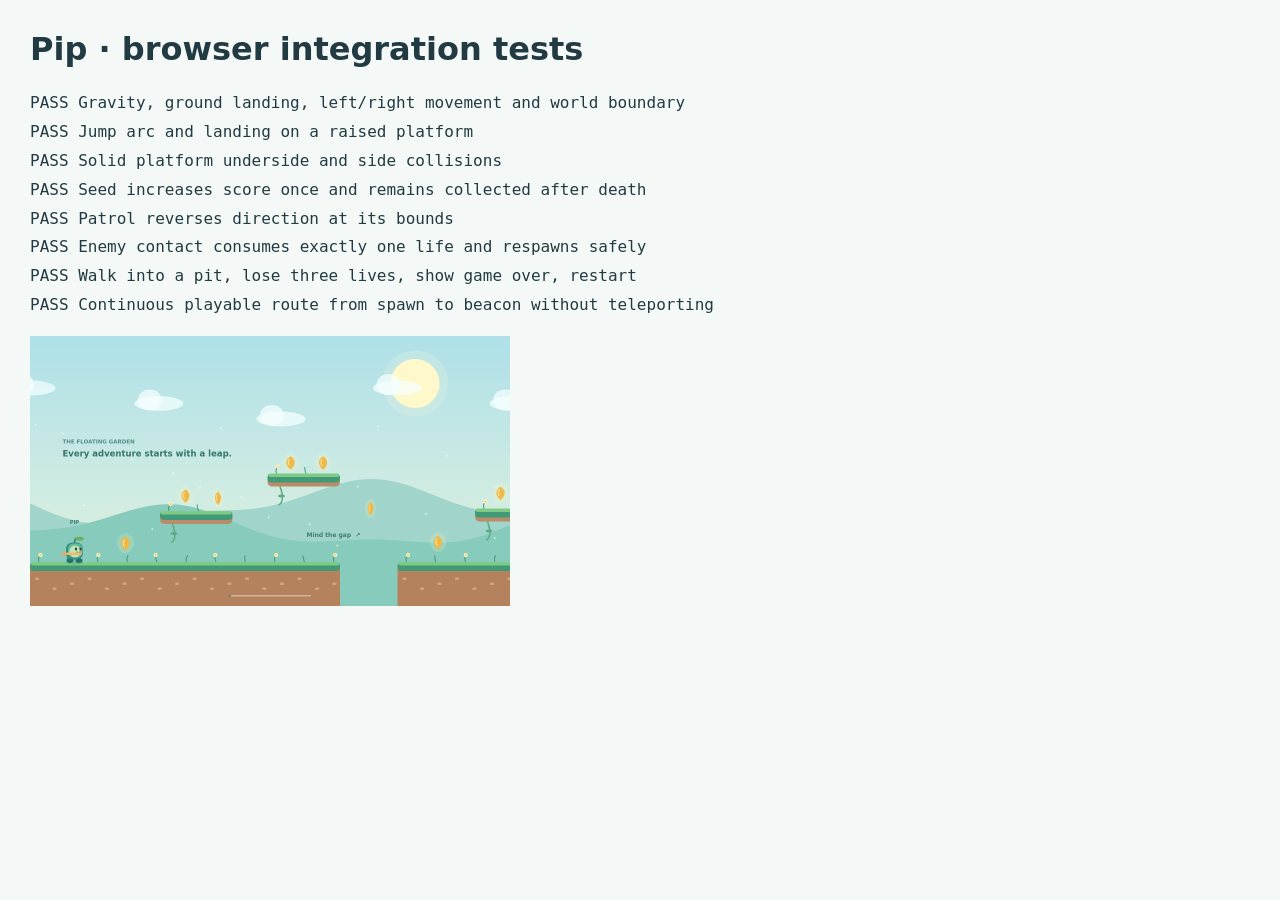
==== tests/index.html @ a0629825 "Initial working platformer" ====
<!doctype html><html lang="en"><meta charset="utf-8"><title>Pip · browser tests</title>
<style>body{font:16px system-ui;margin:30px;background:#f4f8f7;color:#223b42}pre{line-height:1.8;white-space:pre-wrap}canvas{width:480px;max-width:100%}</style>
<h1>Pip · browser integration tests</h1><pre id="results">Running…</pre>
<canvas id="game" width="960" height="540"></canvas>
<div hidden><span id="score"></span><span id="lives"></span><button id="restart"></button><div id="overlay"><span id="eyebrow"></span><span id="message-title"></span><span id="message-text"></span><button id="play-again"></button></div><span id="status"></span></div>
<script src="../js/level.js"></script><script src="../js/physics.js"></script><script src="../js/renderer.js"></script><script src="../js/game.js"></script><script src="game-tests.js"></script></html>
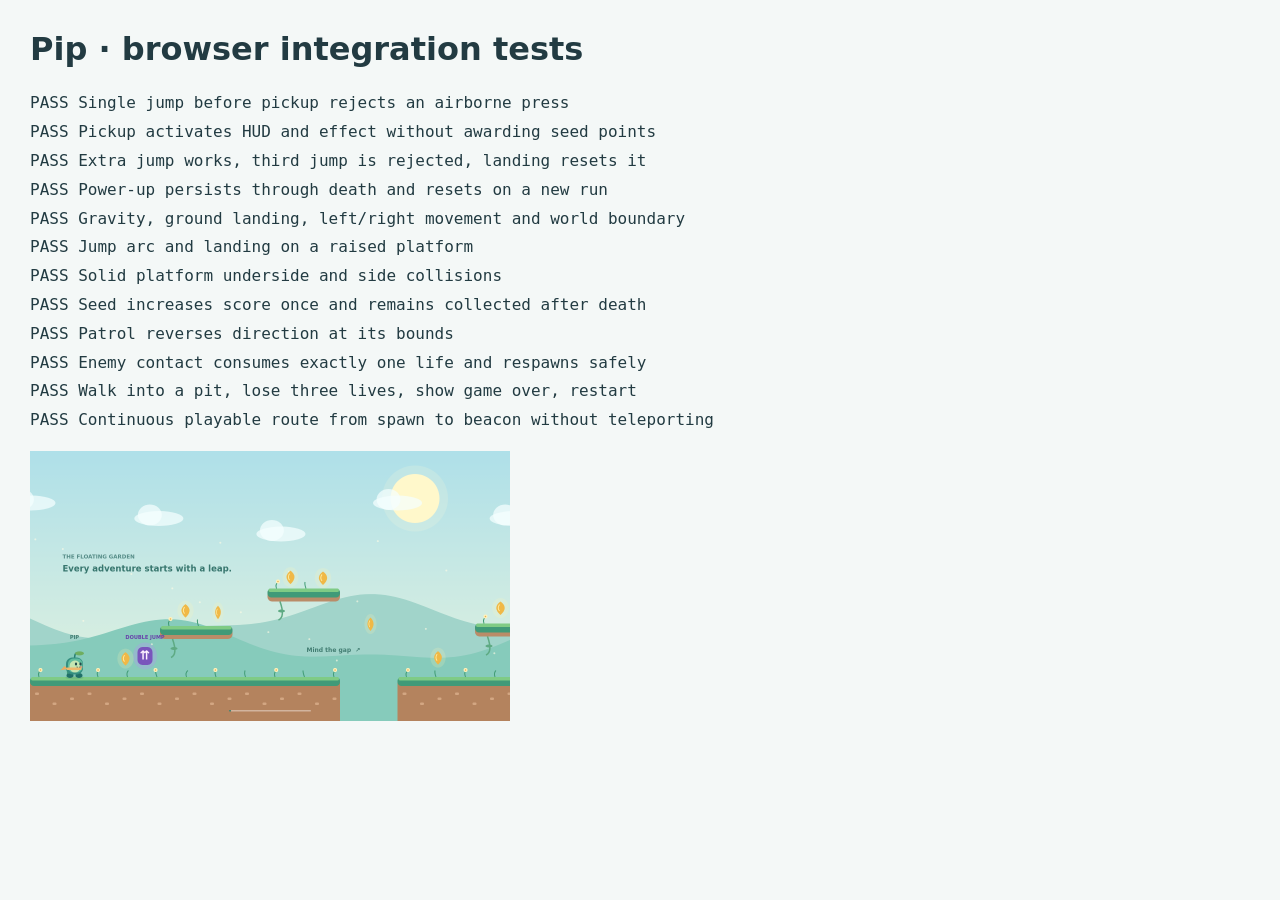
==== commit 3957be98: "Add double-jump power-up" ====
--- a/tests/index.html
+++ b/tests/index.html
@@ -2,5 +2,5 @@
 <style>body{font:16px system-ui;margin:30px;background:#f4f8f7;color:#223b42}pre{line-height:1.8;white-space:pre-wrap}canvas{width:480px;max-width:100%}</style>
 <h1>Pip · browser integration tests</h1><pre id="results">Running…</pre>
 <canvas id="game" width="960" height="540"></canvas>
-<div hidden><span id="score"></span><span id="lives"></span><button id="restart"></button><div id="overlay"><span id="eyebrow"></span><span id="message-title"></span><span id="message-text"></span><button id="play-again"></button></div><span id="status"></span></div>
+<div hidden><span id="double-jump" hidden></span><span id="score"></span><span id="lives"></span><button id="restart"></button><div id="overlay"><span id="eyebrow"></span><span id="message-title"></span><span id="message-text"></span><button id="play-again"></button></div><span id="status"></span></div>
 <script src="../js/level.js"></script><script src="../js/physics.js"></script><script src="../js/renderer.js"></script><script src="../js/game.js"></script><script src="game-tests.js"></script></html>
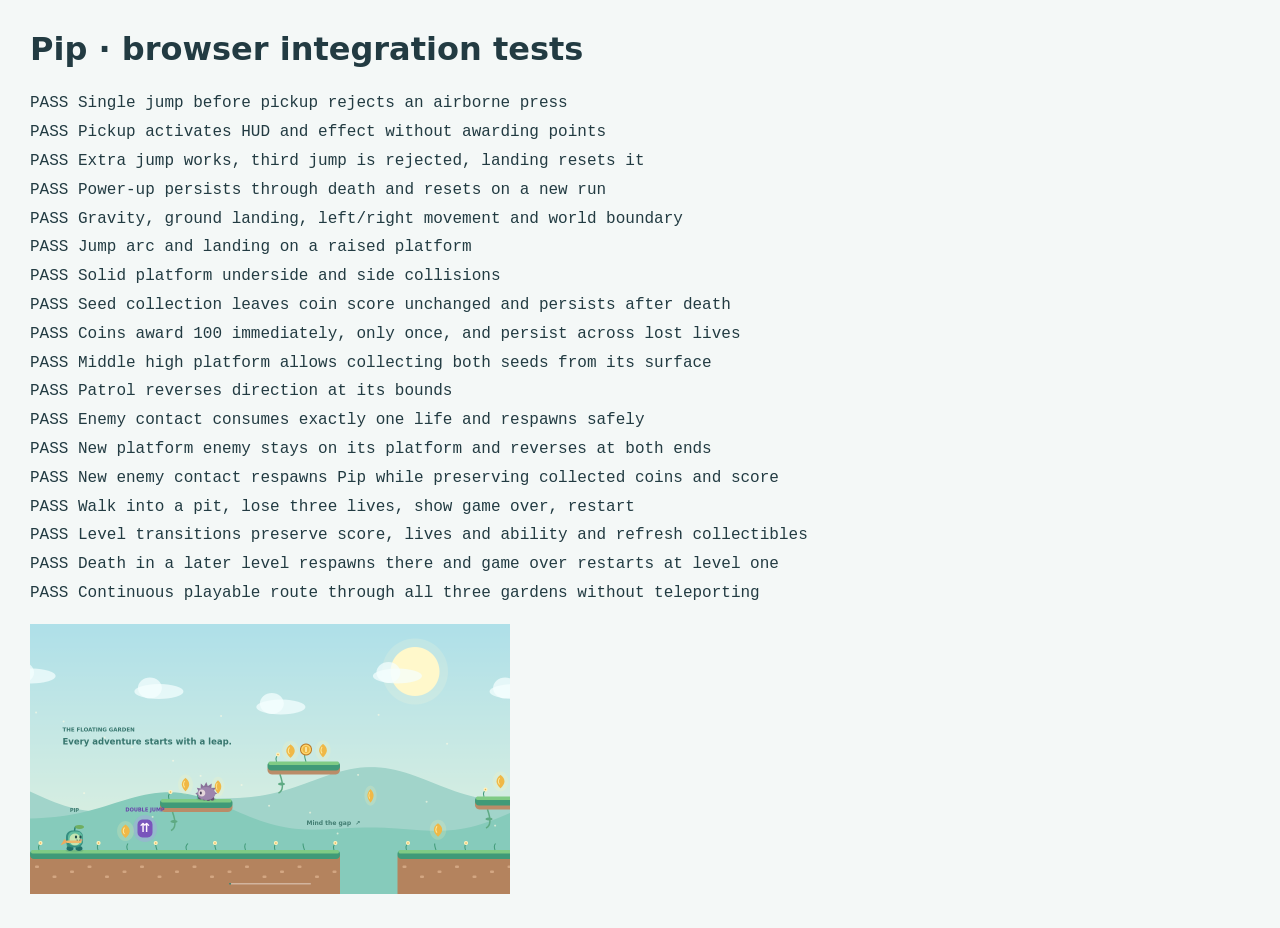
==== commit 3474aa4f: "Add three-level garden adventure with persistent score" ====
--- a/tests/index.html
+++ b/tests/index.html
@@ -2,5 +2,5 @@
 <style>body{font:16px system-ui;margin:30px;background:#f4f8f7;color:#223b42}pre{line-height:1.8;white-space:pre-wrap}canvas{width:480px;max-width:100%}</style>
 <h1>Pip · browser integration tests</h1><pre id="results">Running…</pre>
 <canvas id="game" width="960" height="540"></canvas>
-<div hidden><span id="double-jump" hidden></span><span id="score"></span><span id="lives"></span><button id="restart"></button><div id="overlay"><span id="eyebrow"></span><span id="message-title"></span><span id="message-text"></span><button id="play-again"></button></div><span id="status"></span></div>
+<div hidden><span id="level-label"></span><span id="double-jump" hidden></span><span id="score"></span><span id="lives"></span><button id="restart"></button><div id="overlay"><span id="eyebrow"></span><span id="message-title"></span><span id="message-text"></span><button id="play-again"></button></div><span id="status"></span></div>
 <script src="../js/level.js"></script><script src="../js/physics.js"></script><script src="../js/renderer.js"></script><script src="../js/game.js"></script><script src="game-tests.js"></script></html>
